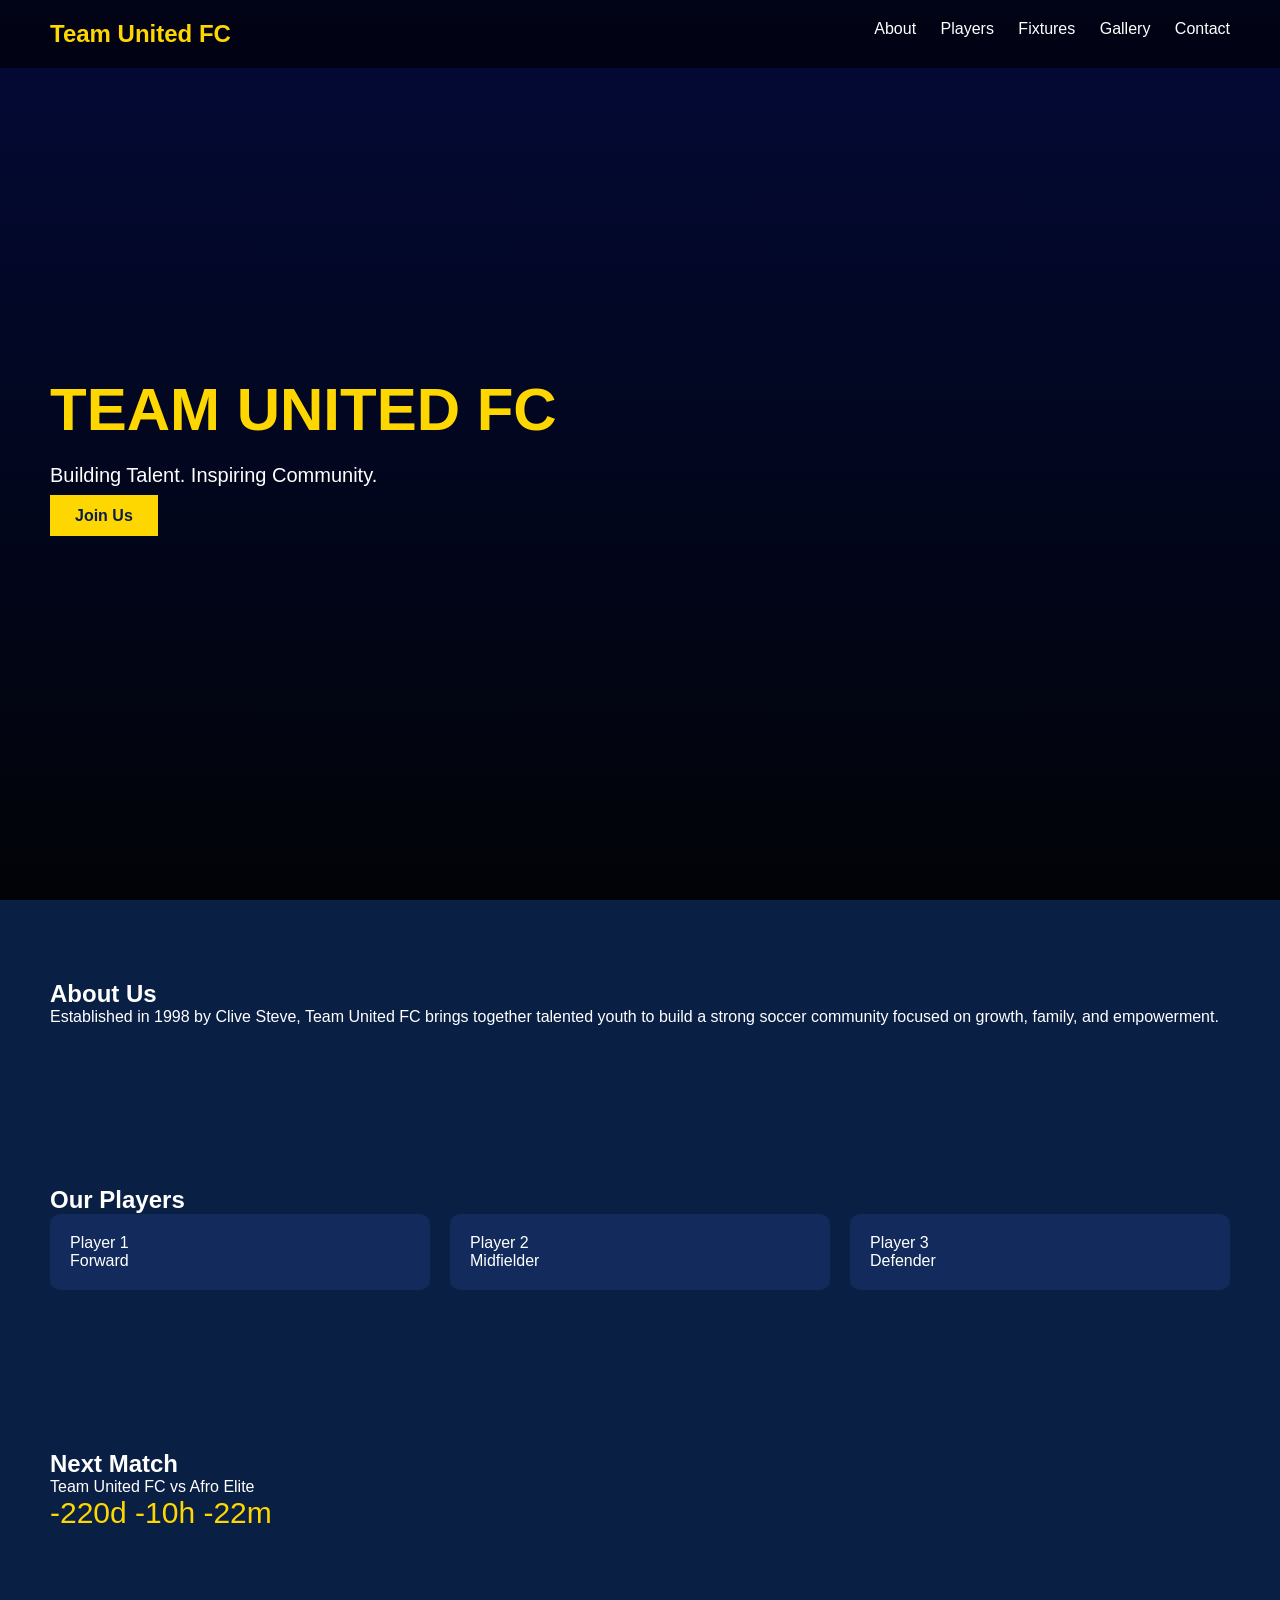
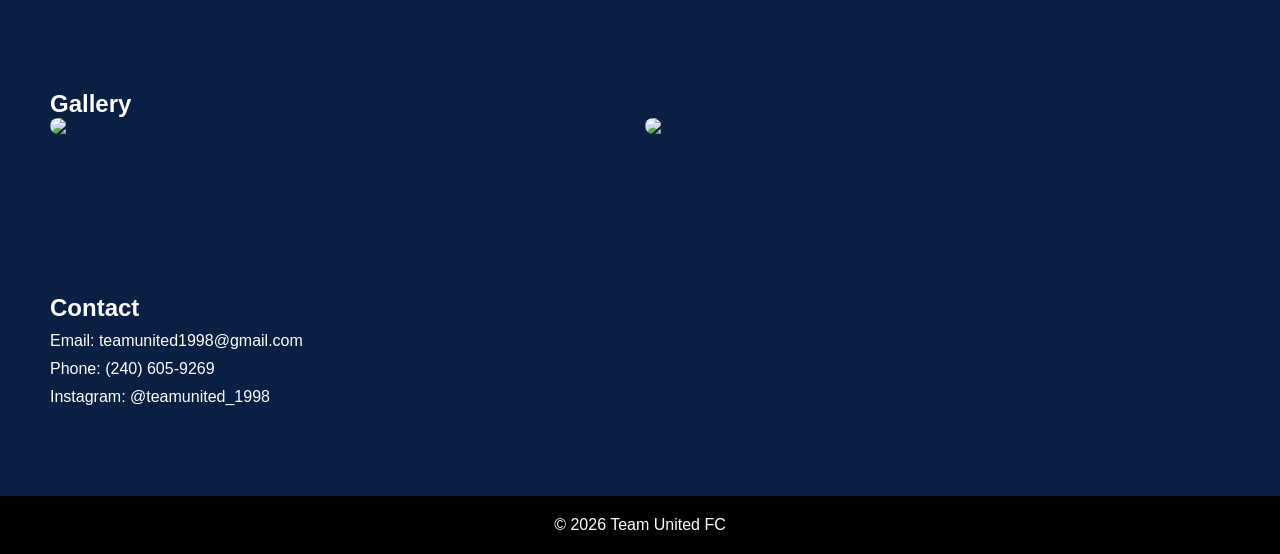
==== index.html @ fe769f56 "Update index.html" ====
<!DOCTYPE html>
<html lang="en">
<head>
<meta charset="UTF-8">
<meta name="viewport" content="width=device-width, initial-scale=1.0">
<title>Team United FC</title>

<style>
* {
    margin: 0;
    padding: 0;
    box-sizing: border-box;
    font-family: 'Segoe UI', sans-serif;
}

body {
    background: #0a1f44;
    color: white;
}

/* NAVBAR */
nav {
    display: flex;
    justify-content: space-between;
    padding: 20px 50px;
    background: rgba(0,0,0,0.6);
    position: fixed;
    width: 100%;
    z-index: 1000;
}

nav h1 {
    color: #FFD700;
}

nav a {
    color: white;
    margin-left: 20px;
    text-decoration: none;
}

/* HERO */
.hero {
    height: 100vh;
    background: linear-gradient(rgba(0,0,50,0.7), rgba(0,0,0,0.9)),
    url('https://images.unsplash.com/photo-1508098682722-e99c43a406b2');
    background-size: cover;
    background-position: center;
    display: flex;
    align-items: center;
    padding: 50px;
}

.hero h2 {
    font-size: 60px;
    color: #FFD700;
}

.hero p {
    margin: 20px 0;
    font-size: 20px;
}

.btn {
    background: #FFD700;
    color: #0a1f44;
    padding: 12px 25px;
    text-decoration: none;
    font-weight: bold;
}

/* SECTION */
section {
    padding: 80px 50px;
}

/* PLAYERS */
.players {
    display: grid;
    grid-template-columns: repeat(auto-fit, minmax(250px,1fr));
    gap: 20px;
}

.player-card {
    background: #122b5c;
    padding: 20px;
    border-radius: 10px;
    transition: 0.3s;
}

.player-card:hover {
    transform: translateY(-10px);
}

/* COUNTDOWN */
#countdown {
    font-size: 30px;
    color: #FFD700;
}

/* GALLERY */
.gallery {
    display: grid;
    grid-template-columns: repeat(auto-fit, minmax(200px,1fr));
    gap: 10px;
}

.gallery img {
    width: 100%;
    border-radius: 10px;
}

/* CONTACT */
.contact p {
    margin: 10px 0;
}

/* FOOTER */
footer {
    text-align: center;
    padding: 20px;
    background: black;
}
</style>
</head>

<body>

<nav>
    <h1>Team United FC</h1>
    <div>
        <a href="#about">About</a>
        <a href="#players">Players</a>
        <a href="#fixtures">Fixtures</a>
        <a href="#gallery">Gallery</a>
        <a href="#contact">Contact</a>
    </div>
</nav>

<div class="hero">
    <div>
        <h2>TEAM UNITED FC</h2>
        <p>Building Talent. Inspiring Community.</p>
        <a href="#contact" class="btn">Join Us</a>
    </div>
</div>

<section id="about">
    <h2>About Us</h2>
    <p>
    Established in 1998 by Clive Steve, Team United FC brings together talented youth to build a strong soccer community focused on growth, family, and empowerment.
    </p>
</section>

<section id="players">
    <h2>Our Players</h2>
    <div class="players">
        <div class="player-card">Player 1<br>Forward</div>
        <div class="player-card">Player 2<br>Midfielder</div>
        <div class="player-card">Player 3<br>Defender</div>
    </div>
</section>

<section id="fixtures">
    <h2>Next Match</h2>
    <p>Team United FC vs Afro Elite</p>
    <div id="countdown"></div>
</section>

<section id="gallery">
    <h2>Gallery</h2>
    <div class="gallery">
        <img src="https://images.unsplash.com/photo-1518091043644-c1d4457512c6">
        <img src="https://images.unsplash.com/photo-1508098682722-e99c43a406b2">
    </div>
</section>

<section id="contact" class="contact">
    <h2>Contact</h2>
    <p>Email: teamunited1998@gmail.com</p>
    <p>Phone: (240) 605-9269</p>
    <p>Instagram: @teamunited_1998</p>
</section>

<footer>
    <p>© 2026 Team United FC</p>
</footer>

<script>
// COUNTDOWN TIMER
const matchDate = new Date("April 30, 2026 21:30:00").getTime();

setInterval(() => {
    const now = new Date().getTime();
    const diff = matchDate - now;

    const days = Math.floor(diff / (1000 * 60 * 60 * 24));
    const hours = Math.floor((diff / (1000 * 60 * 60)) % 24);
    const minutes = Math.floor((diff / (1000 * 60)) % 60);

    document.getElementById("countdown").innerHTML =
        days + "d " + hours + "h " + minutes + "m";
}, 1000);
</script>

</body>
</html>
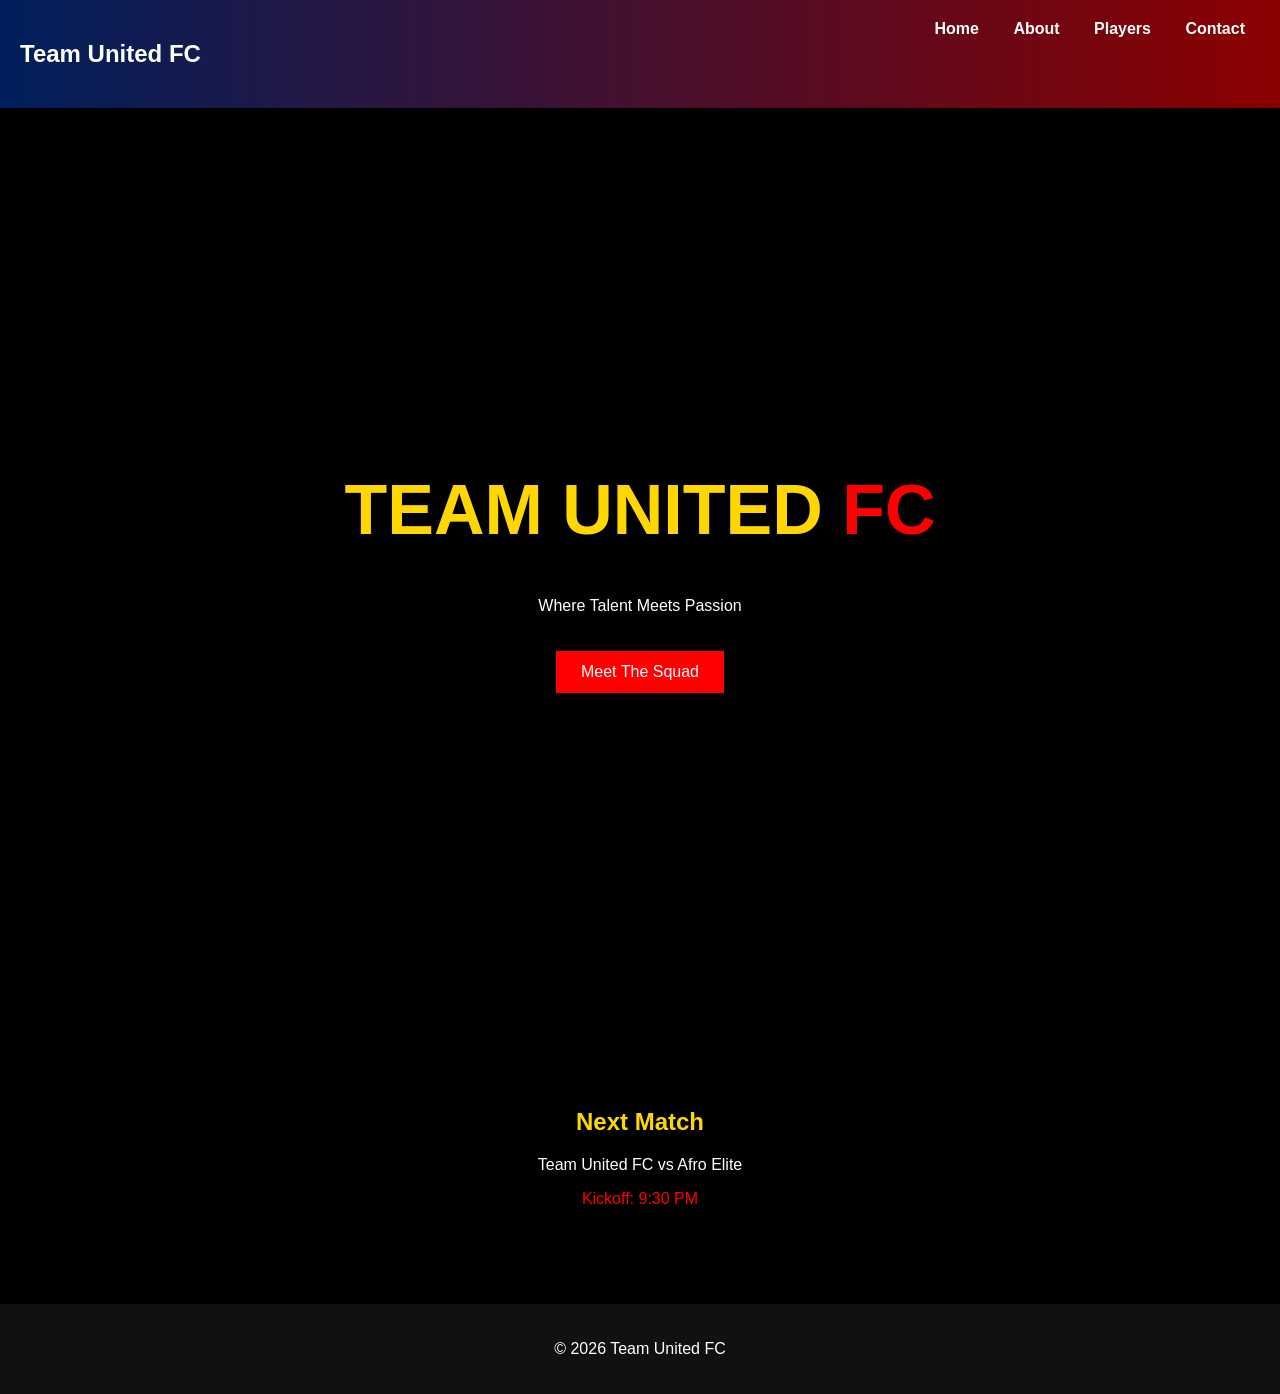
==== commit b2052d0c: "Update index.html" ====
--- a/index.html
+++ b/index.html
@@ -1,127 +1,78 @@
-
-    
-  <!DOCTYPE html>
+<!DOCTYPE html>
 <html lang="en">
 <head>
 <meta charset="UTF-8">
+<title>Team United FC</title>
 <meta name="viewport" content="width=device-width, initial-scale=1.0">
-<title>Team United FC</title>
 
 <style>
-* {
-    margin: 0;
-    padding: 0;
-    box-sizing: border-box;
-    font-family: 'Segoe UI', sans-serif;
+body {
+    margin:0;
+    font-family: Arial;
+    color:white;
+    background:black;
 }
 
-body {
-    background: #0a1f44;
-    color: white;
-}
-
-/* NAVBAR */
+/* NAV */
 nav {
-    display: flex;
-    justify-content: space-between;
-    padding: 20px 50px;
-    background: rgba(0,0,0,0.6);
-    position: fixed;
-    width: 100%;
-    z-index: 1000;
-}
-
-nav h1 {
-    color: #FFD700;
+    display:flex;
+    justify-content:space-between;
+    padding:20px;
+    background:linear-gradient(90deg,#001f5c,#8B0000);
 }
 
 nav a {
-    color: white;
-    margin-left: 20px;
-    text-decoration: none;
+    color:white;
+    margin:0 15px;
+    text-decoration:none;
+    font-weight:bold;
 }
 
 /* HERO */
 .hero {
-    height: 100vh;
-    background: linear-gradient(rgba(0,0,50,0.7), rgba(0,0,0,0.9)),
+    height:100vh;
+    background:
+    linear-gradient(rgba(0,0,0,0.7), rgba(0,0,0,0.9)),
     url('https://images.unsplash.com/photo-1508098682722-e99c43a406b2');
-    background-size: cover;
-    background-position: center;
-    display: flex;
-    align-items: center;
-    padding: 50px;
+    background-size:cover;
+    display:flex;
+    align-items:center;
+    justify-content:center;
+    text-align:center;
 }
 
-.hero h2 {
-    font-size: 60px;
-    color: #FFD700;
+.hero h1 {
+    font-size:70px;
+    color:#FFD700;
 }
 
-.hero p {
-    margin: 20px 0;
-    font-size: 20px;
+.hero span {
+    color:red;
 }
 
 .btn {
-    background: #FFD700;
-    color: #0a1f44;
-    padding: 12px 25px;
-    text-decoration: none;
-    font-weight: bold;
+    background:red;
+    padding:12px 25px;
+    text-decoration:none;
+    color:white;
+    margin-top:20px;
+    display:inline-block;
 }
 
 /* SECTION */
 section {
-    padding: 80px 50px;
+    padding:80px 40px;
+    text-align:center;
 }
 
-/* PLAYERS */
-.players {
-    display: grid;
-    grid-template-columns: repeat(auto-fit, minmax(250px,1fr));
-    gap: 20px;
+.highlight {
+    color:#FFD700;
 }
 
-.player-card {
-    background: #122b5c;
-    padding: 20px;
-    border-radius: 10px;
-    transition: 0.3s;
-}
-
-.player-card:hover {
-    transform: translateY(-10px);
-}
-
-/* COUNTDOWN */
-#countdown {
-    font-size: 30px;
-    color: #FFD700;
-}
-
-/* GALLERY */
-.gallery {
-    display: grid;
-    grid-template-columns: repeat(auto-fit, minmax(200px,1fr));
-    gap: 10px;
-}
-
-.gallery img {
-    width: 100%;
-    border-radius: 10px;
-}
-
-/* CONTACT */
-.contact p {
-    margin: 10px 0;
-}
-
-/* FOOTER */
 footer {
-    text-align: center;
-    padding: 20px;
-    background: black;
+    background:#111;
+    padding:20px;
+    text-align:center;
 }
 </style>
 </head>
@@ -129,81 +80,32 @@
 <body>
 
 <nav>
-    <h1>Team United FC</h1>
+    <h2>Team United FC</h2>
     <div>
-        <a href="#about">About</a>
-        <a href="#players">Players</a>
-        <a href="#fixtures">Fixtures</a>
-        <a href="#gallery">Gallery</a>
-        <a href="#contact">Contact</a>
+        <a href="index.html">Home</a>
+        <a href="about.html">About</a>
+        <a href="players.html">Players</a>
+        <a href="contact.html">Contact</a>
     </div>
 </nav>
 
 <div class="hero">
     <div>
-        <h2>TEAM UNITED FC</h2>
-        <p>Building Talent. Inspiring Community.</p>
-        <a href="#contact" class="btn">Join Us</a>
+        <h1>TEAM UNITED <span>FC</span></h1>
+        <p>Where Talent Meets Passion</p>
+        <a href="players.html" class="btn">Meet The Squad</a>
     </div>
 </div>
 
-<section id="about">
-    <h2>About Us</h2>
-    <p>
-    Established in 1998 by Clive Steve, Team United FC brings together talented youth to build a strong soccer community focused on growth, family, and empowerment.
-    </p>
-</section>
-
-<section id="players">
-    <h2>Our Players</h2>
-    <div class="players">
-        <div class="player-card">Player 1<br>Forward</div>
-        <div class="player-card">Player 2<br>Midfielder</div>
-        <div class="player-card">Player 3<br>Defender</div>
-    </div>
-</section>
-
-<section id="fixtures">
-    <h2>Next Match</h2>
+<section>
+    <h2 class="highlight">Next Match</h2>
     <p>Team United FC vs Afro Elite</p>
-    <div id="countdown"></div>
-</section>
-
-<section id="gallery">
-    <h2>Gallery</h2>
-    <div class="gallery">
-        <img src="https://images.unsplash.com/photo-1518091043644-c1d4457512c6">
-        <img src="https://images.unsplash.com/photo-1508098682722-e99c43a406b2">
-    </div>
-</section>
-
-<section id="contact" class="contact">
-    <h2>Contact</h2>
-    <p>Email: teamunited1998@gmail.com</p>
-    <p>Phone: (240) 605-9269</p>
-    <p>Instagram: @teamunited_1998</p>
+    <p style="color:red;">Kickoff: 9:30 PM</p>
 </section>
 
 <footer>
     <p>© 2026 Team United FC</p>
 </footer>
 
-<script>
-// COUNTDOWN TIMER
-const matchDate = new Date("April 30, 2026 21:30:00").getTime();
-
-setInterval(() => {
-    const now = new Date().getTime();
-    const diff = matchDate - now;
-
-    const days = Math.floor(diff / (1000 * 60 * 60 * 24));
-    const hours = Math.floor((diff / (1000 * 60 * 60)) % 24);
-    const minutes = Math.floor((diff / (1000 * 60)) % 60);
-
-    document.getElementById("countdown").innerHTML =
-        days + "d " + hours + "h " + minutes + "m";
-}, 1000);
-</script>
-
 </body>
 </html>
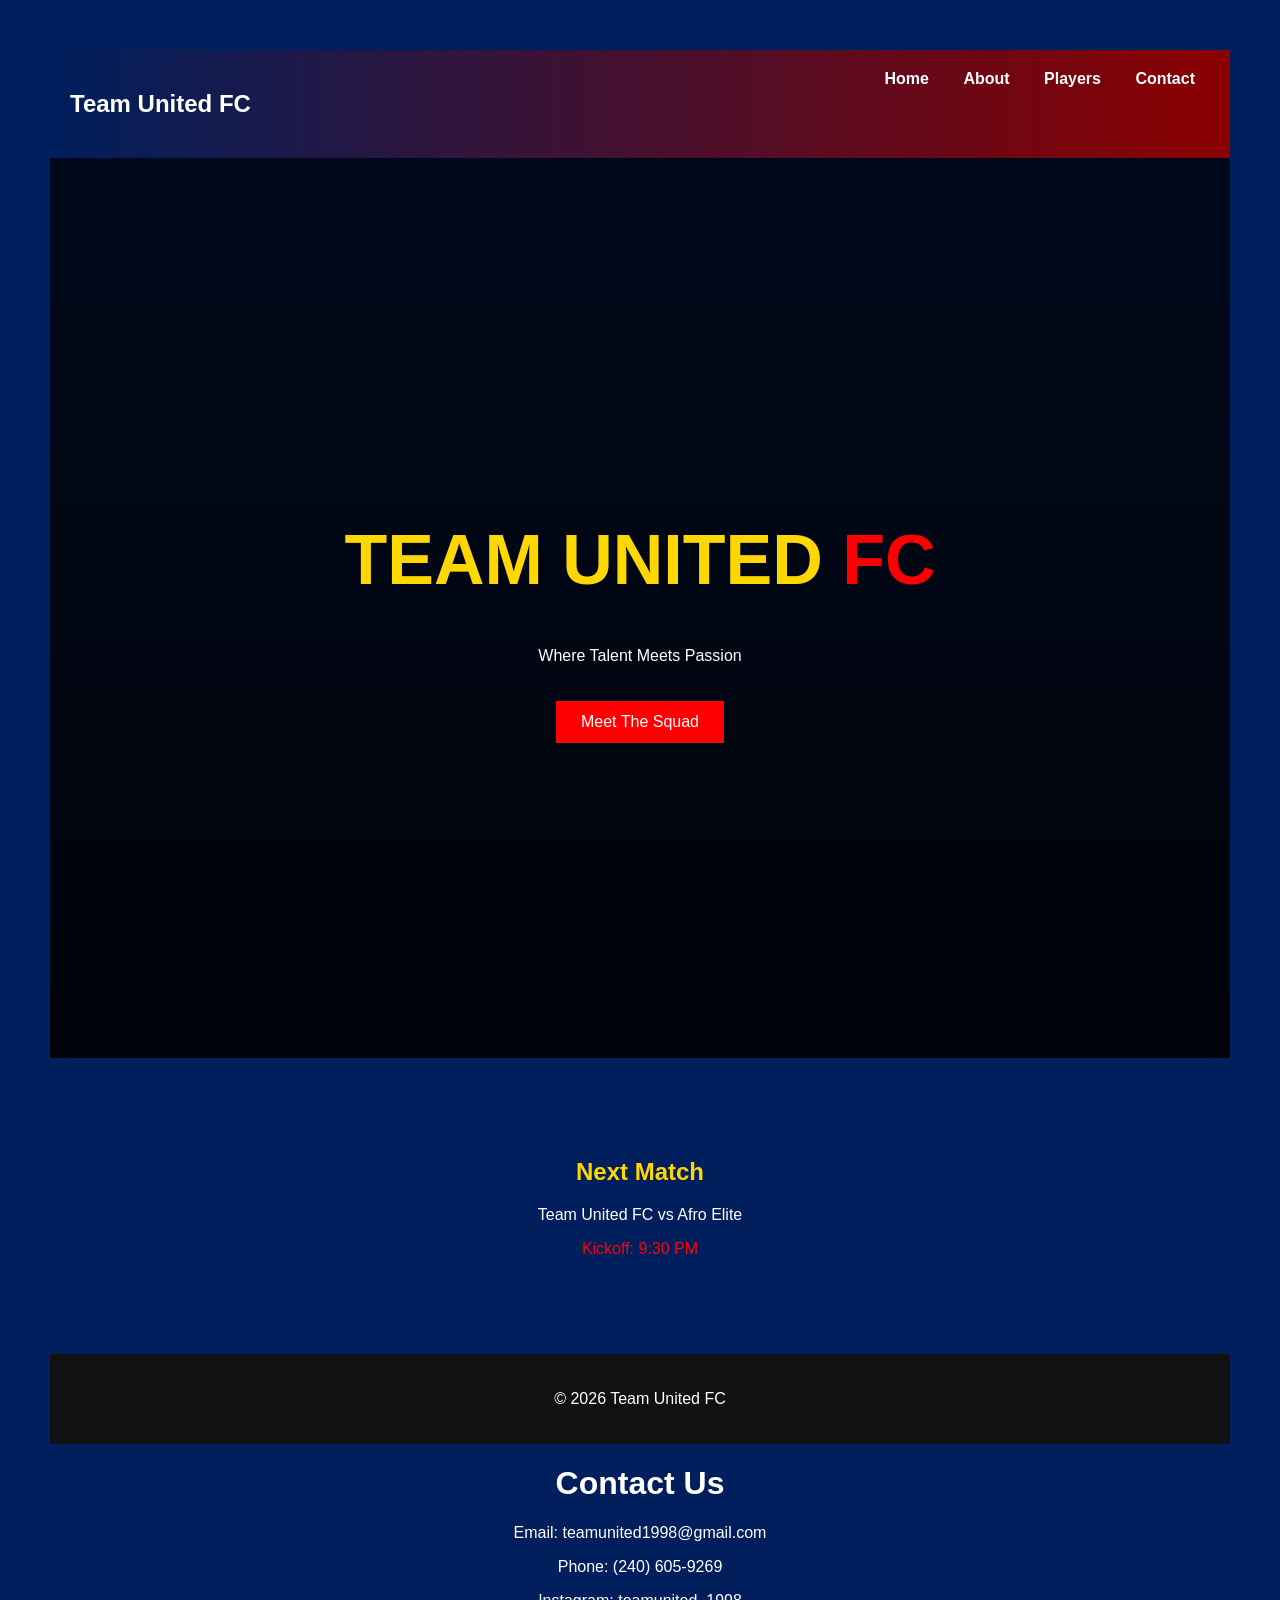
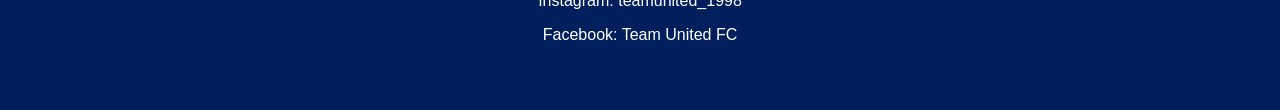
==== commit 27b8331f: "Update index.html" ====
--- a/index.html
+++ b/index.html
@@ -108,4 +108,26 @@
 </footer>
 
 </body>
+</html>
+
+<!DOCTYPE html>
+<html>
+<head>
+<title>Contact</title>
+<style>
+body {background:#001f5c;color:white;text-align:center;padding:50px;}
+a {color:#FFD700;}
+</style>
+</head>
+
+<body>
+
+<h1>Contact Us</h1>
+
+<p>Email: teamunited1998@gmail.com</p>
+<p>Phone: (240) 605-9269</p>
+<p>Instagram: teamunited_1998</p>
+<p>Facebook: Team United FC</p>
+
+</body>
 </html>
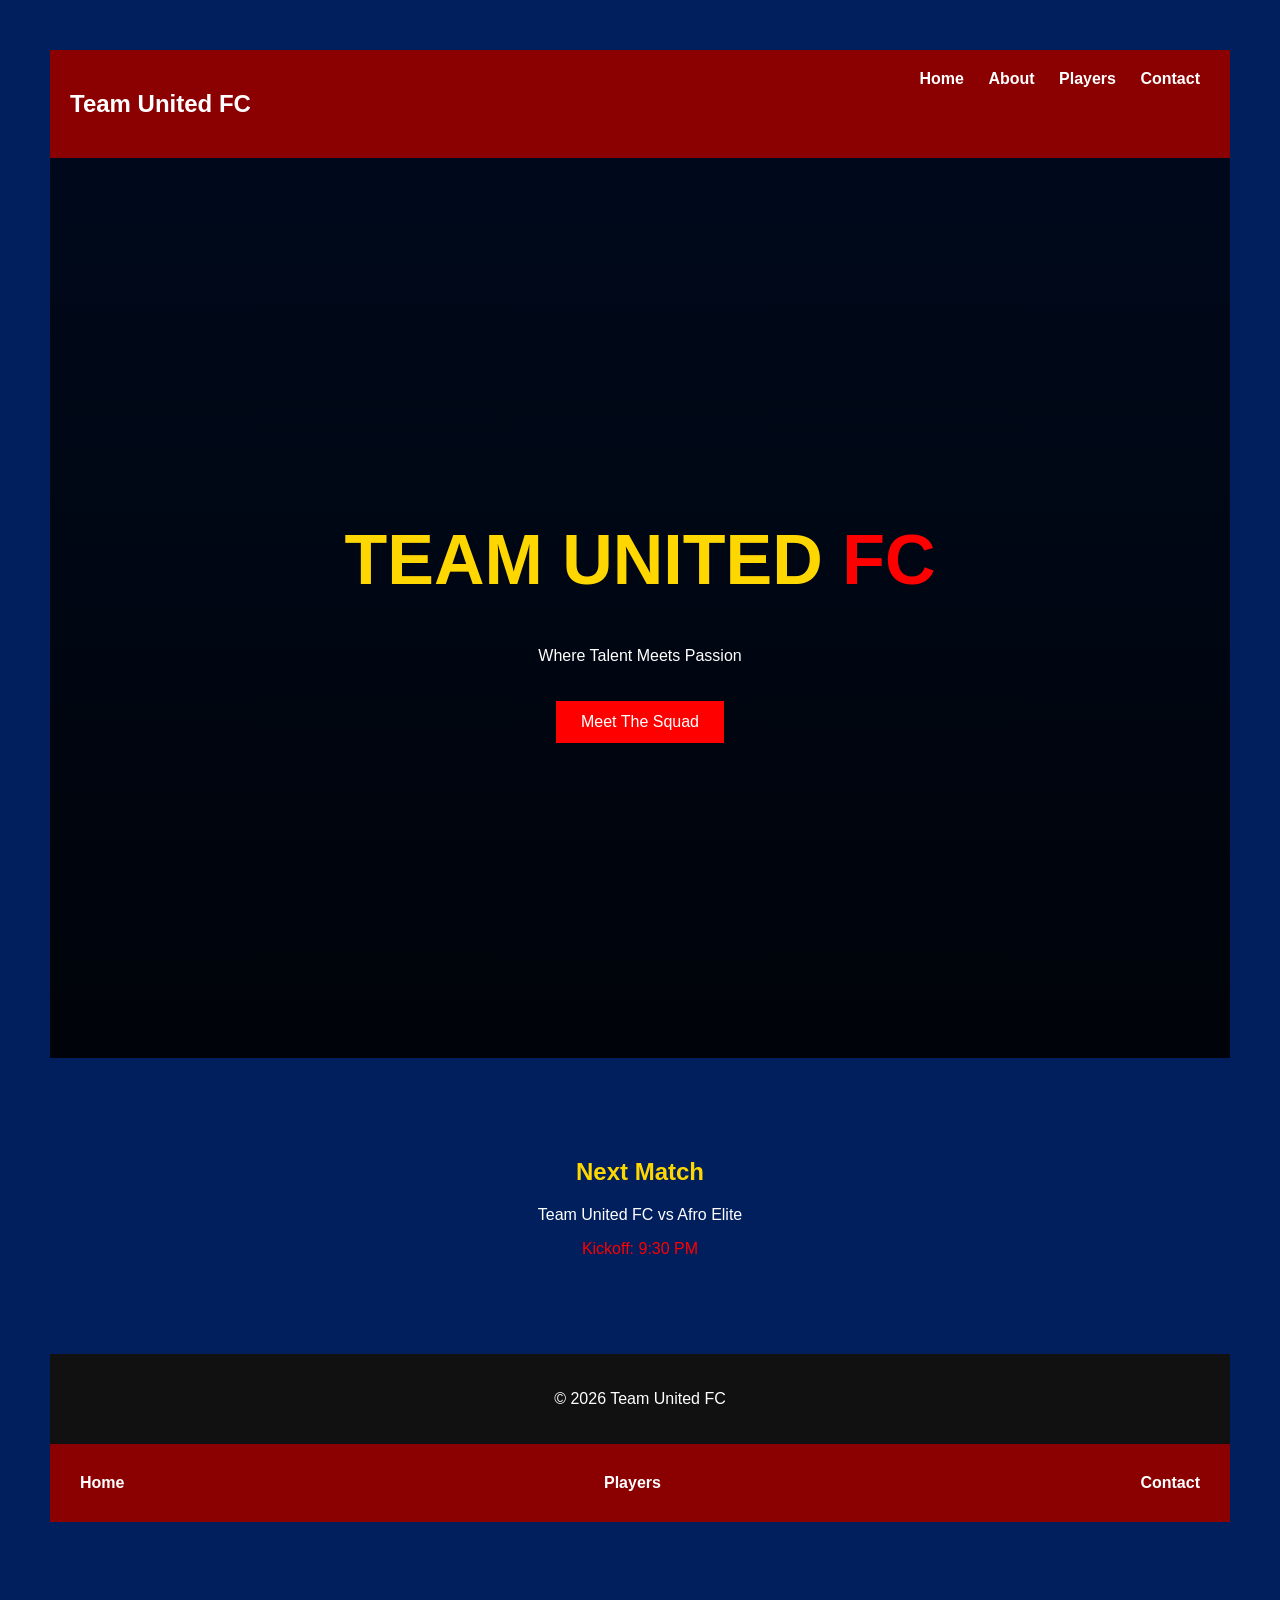
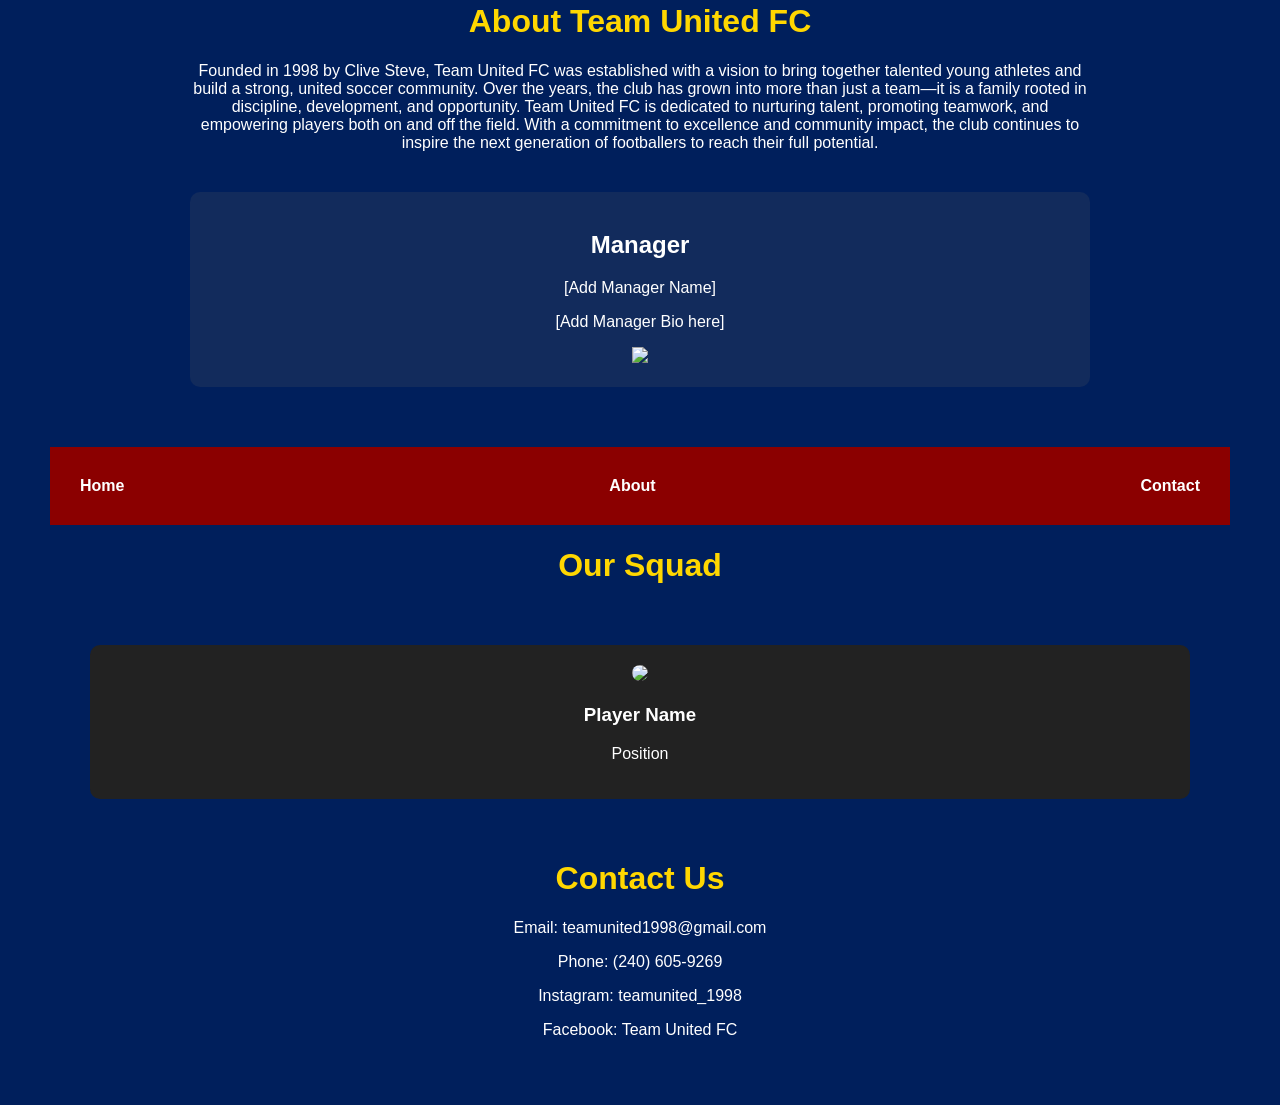
==== commit 855fa1b9: "Update index.html" ====
--- a/index.html
+++ b/index.html
@@ -1,3 +1,5 @@
+
+
 <!DOCTYPE html>
 <html lang="en">
 <head>
@@ -113,6 +115,108 @@
 <!DOCTYPE html>
 <html>
 <head>
+<title>About - Team United FC</title>
+<style>
+body {background:#0a1f44;color:white;font-family:Arial;margin:0;}
+nav {padding:20px;background:#001f5c;}
+nav a {color:white;margin:10px;text-decoration:none;}
+
+.container {padding:60px;max-width:900px;margin:auto;}
+
+h1 {color:#FFD700;}
+.manager {
+    margin-top:40px;
+    background:#122b5c;
+    padding:20px;
+    border-radius:10px;
+}
+</style>
+</head>
+
+<body>
+
+<nav>
+<a href="index.html">Home</a>
+<a href="players.html">Players</a>
+<a href="contact.html">Contact</a>
+</nav>
+
+<div class="container">
+<h1>About Team United FC</h1>
+
+<p>
+Founded in 1998 by Clive Steve, Team United FC was established with a vision to bring together talented young athletes and build a strong, united soccer community. Over the years, the club has grown into more than just a team—it is a family rooted in discipline, development, and opportunity. Team United FC is dedicated to nurturing talent, promoting teamwork, and empowering players both on and off the field. With a commitment to excellence and community impact, the club continues to inspire the next generation of footballers to reach their full potential.
+</p>
+
+<div class="manager">
+<h2>Manager</h2>
+<p>[Add Manager Name]</p>
+<p>[Add Manager Bio here]</p>
+<img src="manager.jpg" width="200">
+</div>
+
+</div>
+
+</body>
+</html>
+
+<!DOCTYPE html>
+<html>
+<head>
+<title>Players</title>
+<style>
+body {background:#111;color:white;font-family:Arial;margin:0;}
+nav {padding:20px;background:#8B0000;}
+nav a {color:white;margin:10px;text-decoration:none;}
+
+.grid {
+display:grid;
+grid-template-columns:repeat(auto-fit,minmax(200px,1fr));
+gap:20px;
+padding:40px;
+}
+
+.card {
+background:#222;
+padding:20px;
+text-align:center;
+border-radius:10px;
+}
+
+.card img {
+width:100%;
+border-radius:10px;
+}
+</style>
+</head>
+
+<body>
+
+<nav>
+<a href="index.html">Home</a>
+<a href="about.html">About</a>
+<a href="contact.html">Contact</a>
+</nav>
+
+<h1 style="text-align:center;color:#FFD700;">Our Squad</h1>
+
+<div class="grid">
+
+<!-- DUPLICATE THIS BLOCK FOR ALL 30 PLAYERS -->
+<div class="card">
+<img src="player1.jpg">
+<h3>Player Name</h3>
+<p>Position</p>
+</div>
+
+</div>
+
+</body>
+</html>
+
+<!DOCTYPE html>
+<html>
+<head>
 <title>Contact</title>
 <style>
 body {background:#001f5c;color:white;text-align:center;padding:50px;}
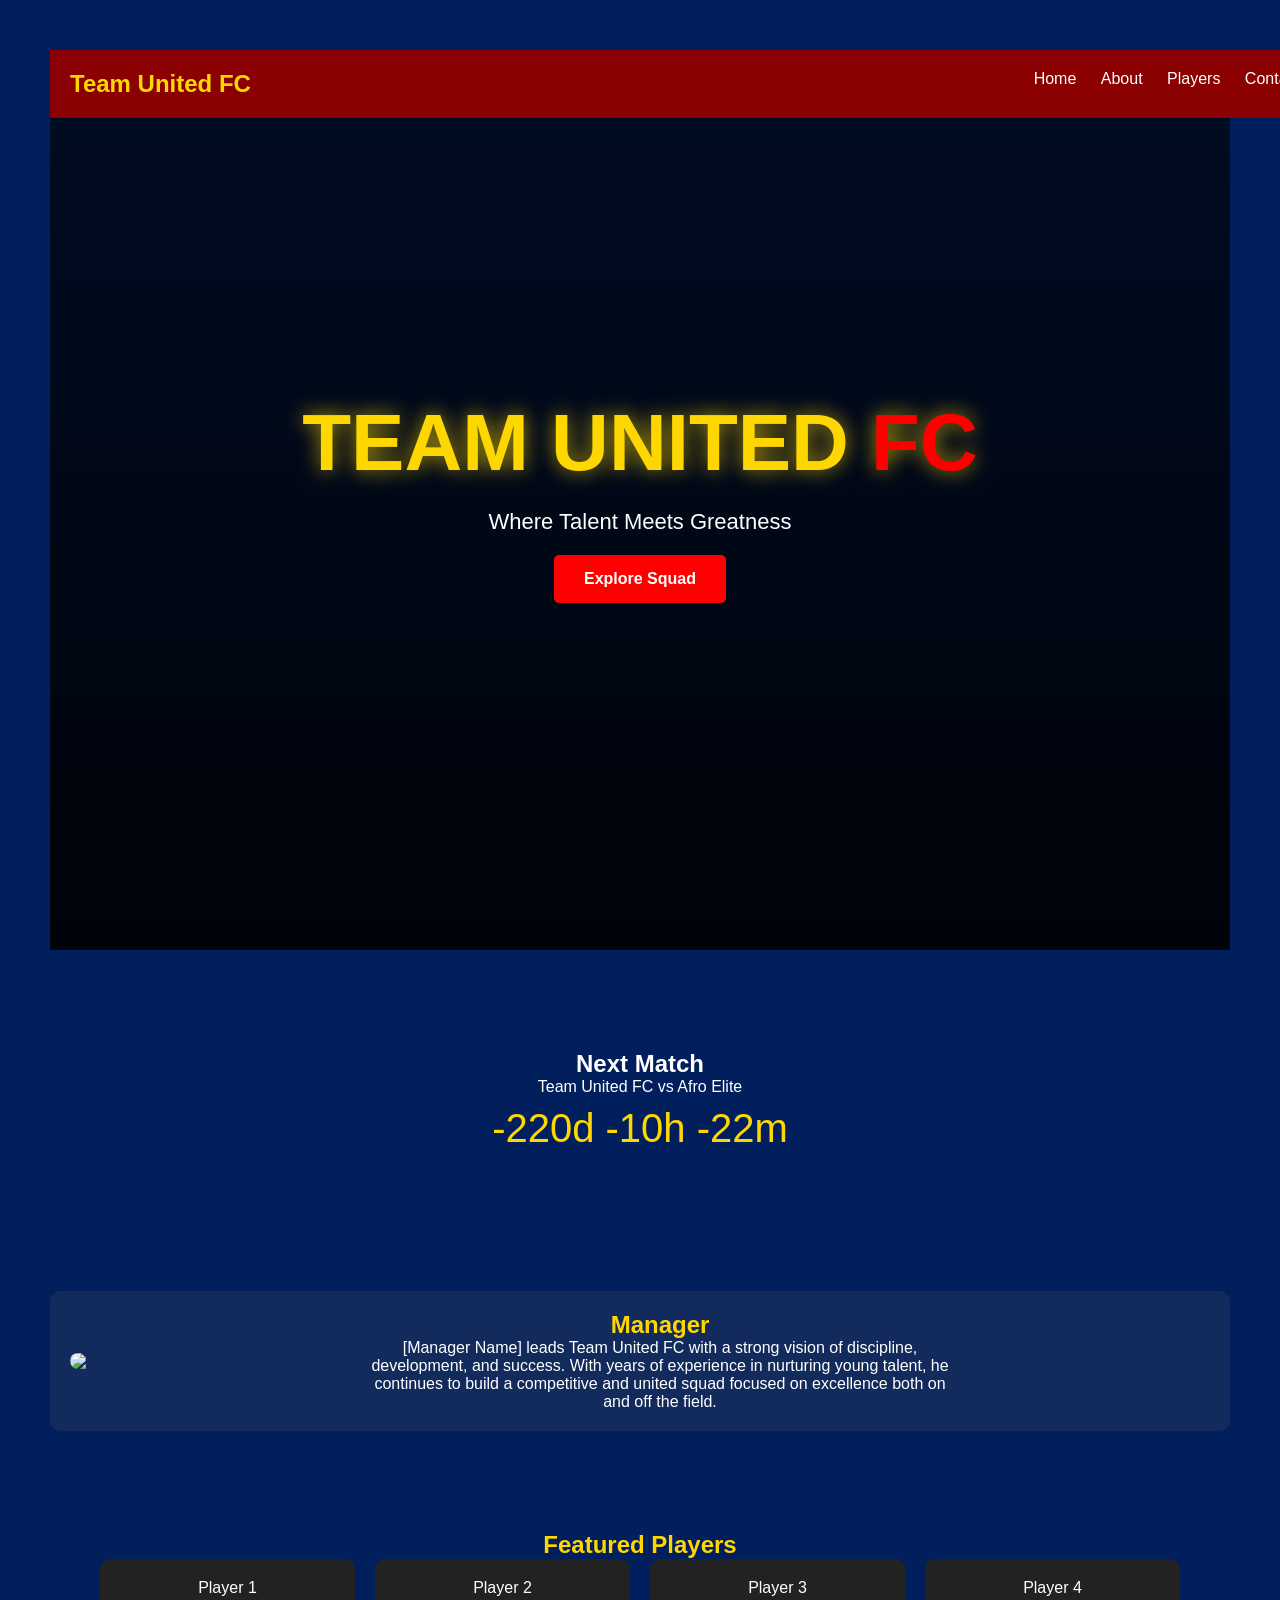
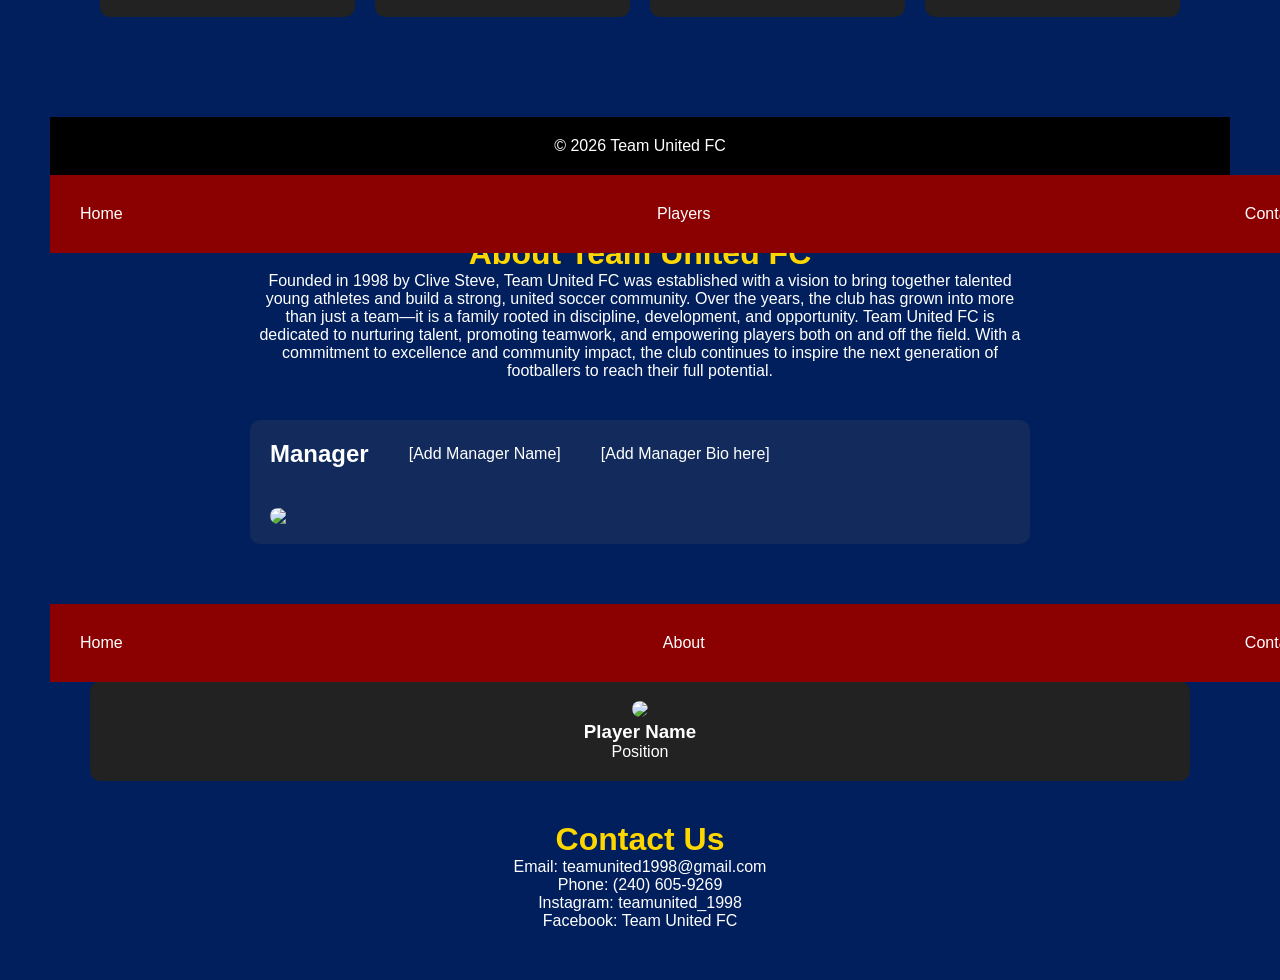
==== commit cd62db42: "Update index.html" ====
--- a/index.html
+++ b/index.html
@@ -1,80 +1,158 @@
-
-
 <!DOCTYPE html>
 <html lang="en">
 <head>
 <meta charset="UTF-8">
+<meta name="viewport" content="width=device-width, initial-scale=1.0">
 <title>Team United FC</title>
-<meta name="viewport" content="width=device-width, initial-scale=1.0">
 
 <style>
+* {
+margin:0;
+padding:0;
+box-sizing:border-box;
+font-family: 'Segoe UI', sans-serif;
+}
+
 body {
-    margin:0;
-    font-family: Arial;
-    color:white;
-    background:black;
-}
-
-/* NAV */
+background:#0a1f44;
+color:white;
+scroll-behavior:smooth;
+}
+
+/* NAVBAR */
 nav {
-    display:flex;
-    justify-content:space-between;
-    padding:20px;
-    background:linear-gradient(90deg,#001f5c,#8B0000);
+position:fixed;
+width:100%;
+display:flex;
+justify-content:space-between;
+padding:20px 40px;
+background:rgba(0,0,0,0.7);
+backdrop-filter:blur(10px);
+z-index:1000;
+}
+
+nav h2 {
+color:#FFD700;
 }
 
 nav a {
-    color:white;
-    margin:0 15px;
-    text-decoration:none;
-    font-weight:bold;
+color:white;
+margin-left:20px;
+text-decoration:none;
+transition:0.3s;
+}
+
+nav a:hover {
+color:red;
 }
 
 /* HERO */
 .hero {
-    height:100vh;
-    background:
-    linear-gradient(rgba(0,0,0,0.7), rgba(0,0,0,0.9)),
-    url('https://images.unsplash.com/photo-1508098682722-e99c43a406b2');
-    background-size:cover;
-    display:flex;
-    align-items:center;
-    justify-content:center;
-    text-align:center;
+height:100vh;
+background:
+linear-gradient(rgba(0,0,0,0.6), rgba(0,0,0,0.9)),
+url('https://images.unsplash.com/photo-1508098682722-e99c43a406b2');
+background-size:cover;
+background-position:center;
+display:flex;
+align-items:center;
+justify-content:center;
+text-align:center;
 }
 
 .hero h1 {
-    font-size:70px;
-    color:#FFD700;
+font-size:80px;
+color:#FFD700;
+text-shadow:0 0 20px rgba(255,215,0,0.7);
 }
 
 .hero span {
-    color:red;
+color:red;
+}
+
+.hero p {
+margin-top:20px;
+font-size:22px;
 }
 
 .btn {
-    background:red;
-    padding:12px 25px;
-    text-decoration:none;
-    color:white;
-    margin-top:20px;
-    display:inline-block;
+background:red;
+padding:15px 30px;
+margin-top:20px;
+display:inline-block;
+text-decoration:none;
+color:white;
+font-weight:bold;
+border-radius:5px;
 }
 
 /* SECTION */
 section {
-    padding:80px 40px;
-    text-align:center;
-}
-
-.highlight {
-    color:#FFD700;
-}
-
+padding:100px 50px;
+opacity:0;
+transform:translateY(40px);
+transition:1s;
+}
+
+section.show {
+opacity:1;
+transform:translateY(0);
+}
+
+/* MATCH */
+.match {
+text-align:center;
+}
+
+#countdown {
+font-size:40px;
+color:#FFD700;
+margin-top:10px;
+}
+
+/* MANAGER */
+.manager {
+display:flex;
+gap:40px;
+align-items:center;
+flex-wrap:wrap;
+}
+
+.manager img {
+width:250px;
+border-radius:10px;
+}
+
+.manager-text {
+max-width:600px;
+}
+
+/* PLAYERS */
+.players {
+display:grid;
+grid-template-columns:repeat(auto-fit,minmax(200px,1fr));
+gap:20px;
+}
+
+.card {
+background:#122b5c;
+padding:20px;
+border-radius:10px;
+text-align:center;
+transition:0.3s;
+cursor:pointer;
+}
+
+.card:hover {
+transform:scale(1.05);
+background:#1c3f8a;
+}
+
+/* FOOTER */
 footer {
-    background:#111;
-    padding:20px;
-    text-align:center;
+text-align:center;
+padding:20px;
+background:black;
 }
 </style>
 </head>
@@ -82,35 +160,83 @@
 <body>
 
 <nav>
-    <h2>Team United FC</h2>
-    <div>
-        <a href="index.html">Home</a>
-        <a href="about.html">About</a>
-        <a href="players.html">Players</a>
-        <a href="contact.html">Contact</a>
-    </div>
+<h2>Team United FC</h2>
+<div>
+<a href="index.html">Home</a>
+<a href="about.html">About</a>
+<a href="players.html">Players</a>
+<a href="contact.html">Contact</a>
+</div>
 </nav>
 
 <div class="hero">
-    <div>
-        <h1>TEAM UNITED <span>FC</span></h1>
-        <p>Where Talent Meets Passion</p>
-        <a href="players.html" class="btn">Meet The Squad</a>
-    </div>
-</div>
+<div>
+<h1>TEAM UNITED <span>FC</span></h1>
+<p>Where Talent Meets Greatness</p>
+<a href="players.html" class="btn">Explore Squad</a>
+</div>
+</div>
+
+<section class="match">
+<h2>Next Match</h2>
+<p>Team United FC vs Afro Elite</p>
+<div id="countdown"></div>
+</section>
+
+<section class="manager">
+<img src="manager.jpg">
+<div class="manager-text">
+<h2 style="color:#FFD700;">Manager</h2>
+<p>
+[Manager Name] leads Team United FC with a strong vision of discipline, development, and success. With years of experience in nurturing young talent, he continues to build a competitive and united squad focused on excellence both on and off the field.
+</p>
+</div>
+</section>
 
 <section>
-    <h2 class="highlight">Next Match</h2>
-    <p>Team United FC vs Afro Elite</p>
-    <p style="color:red;">Kickoff: 9:30 PM</p>
+<h2 style="text-align:center;color:#FFD700;">Featured Players</h2>
+<div class="players">
+<div class="card">Player 1</div>
+<div class="card">Player 2</div>
+<div class="card">Player 3</div>
+<div class="card">Player 4</div>
+</div>
 </section>
 
 <footer>
-    <p>© 2026 Team United FC</p>
+<p>© 2026 Team United FC</p>
 </footer>
+
+<script>
+// SCROLL ANIMATION
+const sections = document.querySelectorAll("section");
+window.addEventListener("scroll", () => {
+sections.forEach(sec => {
+const top = window.scrollY;
+if(top > sec.offsetTop - 400){
+sec.classList.add("show");
+}
+});
+});
+
+// COUNTDOWN
+const matchDate = new Date("April 30, 2026 21:30:00").getTime();
+setInterval(() => {
+const now = new Date().getTime();
+const diff = matchDate - now;
+
+const d = Math.floor(diff/(1000*60*60*24));
+const h = Math.floor((diff/(1000*60*60))%24);
+const m = Math.floor((diff/(1000*60))%60);
+
+document.getElementById("countdown").innerHTML =
+d+"d "+h+"h "+m+"m";
+},1000);
+</script>
 
 </body>
 </html>
+
 
 <!DOCTYPE html>
 <html>
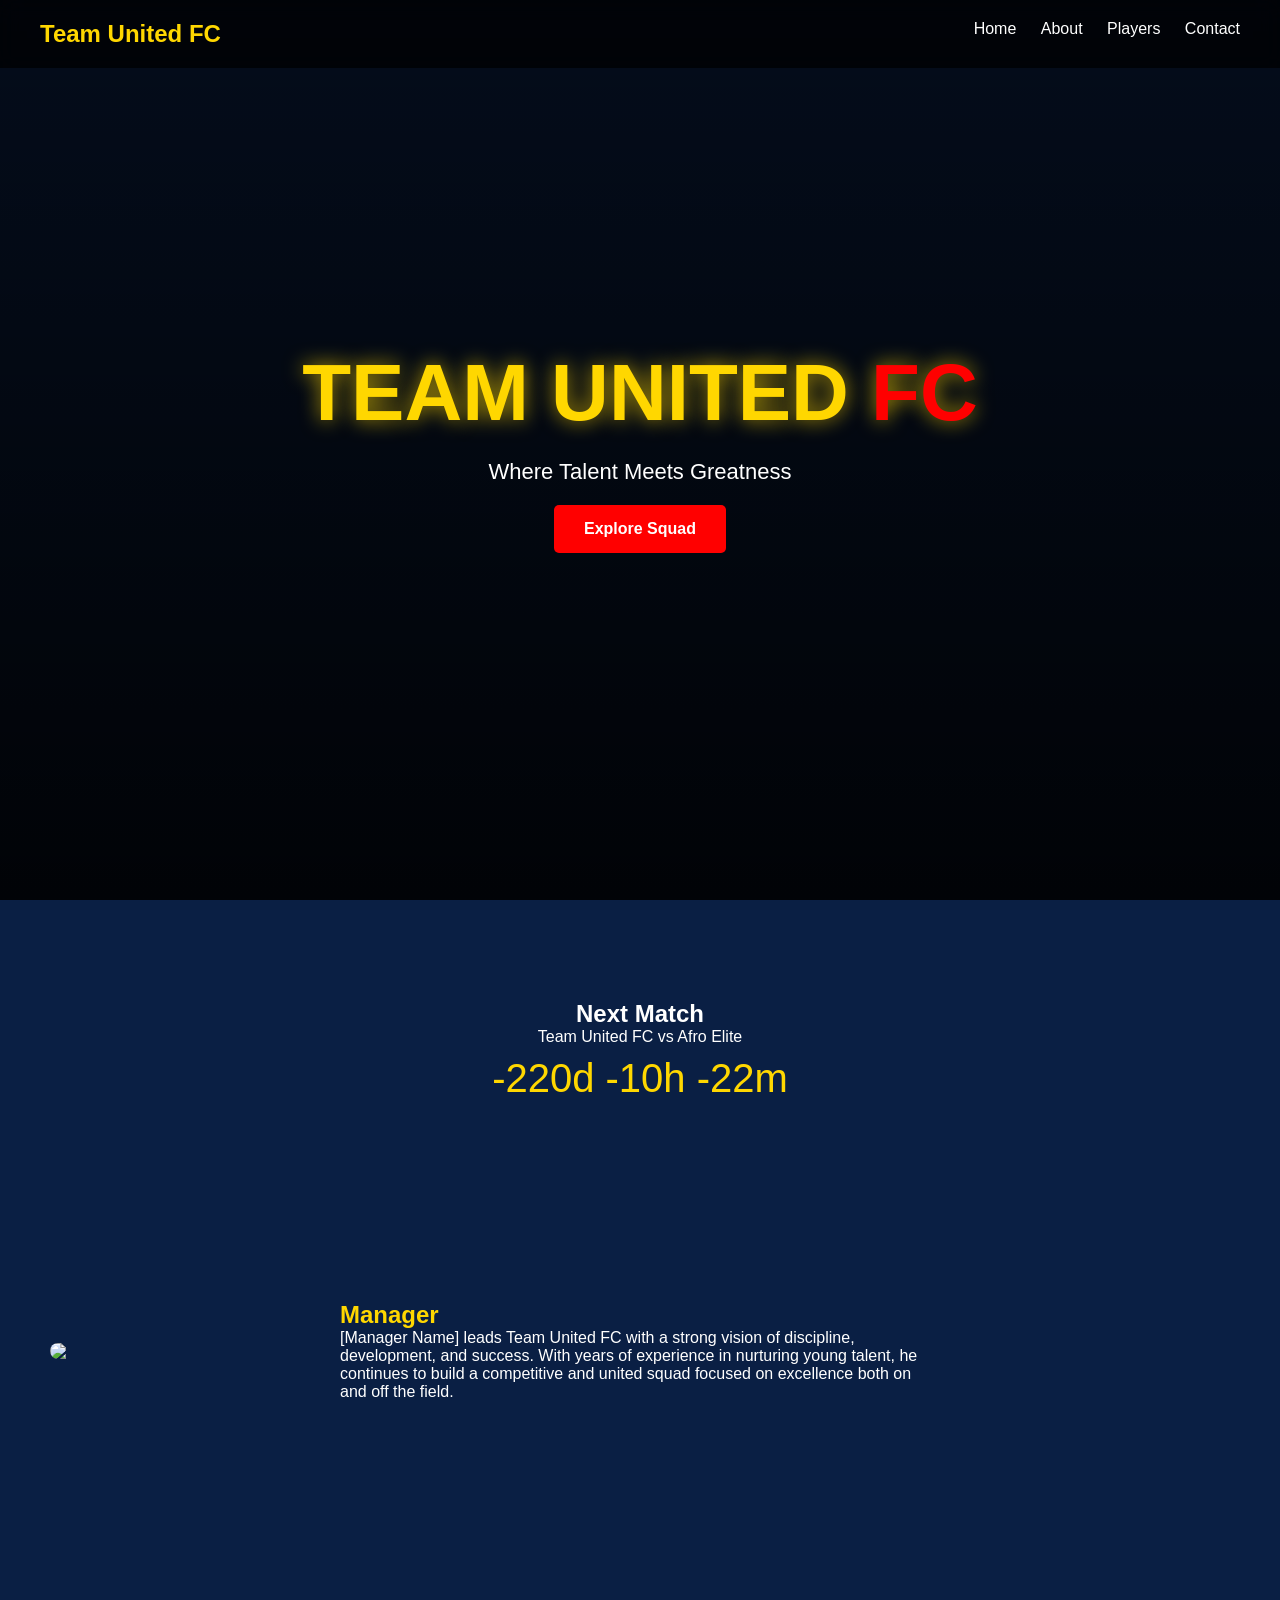
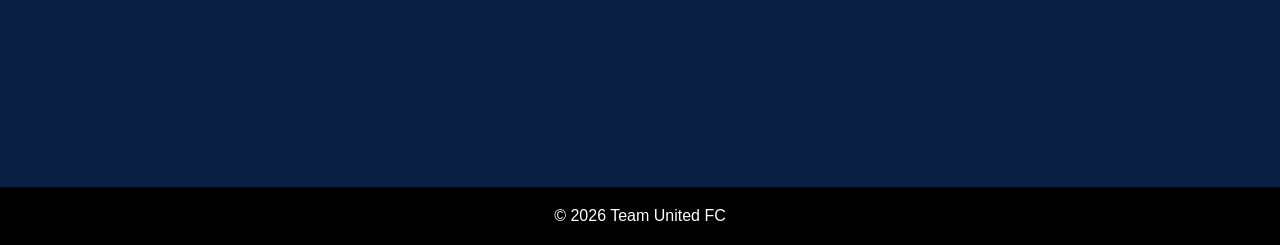
==== commit 189d2d38: "Update index.html" ====
--- a/index.html
+++ b/index.html
@@ -235,129 +235,4 @@
 </script>
 
 </body>
-</html>
-
-
-<!DOCTYPE html>
-<html>
-<head>
-<title>About - Team United FC</title>
-<style>
-body {background:#0a1f44;color:white;font-family:Arial;margin:0;}
-nav {padding:20px;background:#001f5c;}
-nav a {color:white;margin:10px;text-decoration:none;}
-
-.container {padding:60px;max-width:900px;margin:auto;}
-
-h1 {color:#FFD700;}
-.manager {
-    margin-top:40px;
-    background:#122b5c;
-    padding:20px;
-    border-radius:10px;
-}
-</style>
-</head>
-
-<body>
-
-<nav>
-<a href="index.html">Home</a>
-<a href="players.html">Players</a>
-<a href="contact.html">Contact</a>
-</nav>
-
-<div class="container">
-<h1>About Team United FC</h1>
-
-<p>
-Founded in 1998 by Clive Steve, Team United FC was established with a vision to bring together talented young athletes and build a strong, united soccer community. Over the years, the club has grown into more than just a team—it is a family rooted in discipline, development, and opportunity. Team United FC is dedicated to nurturing talent, promoting teamwork, and empowering players both on and off the field. With a commitment to excellence and community impact, the club continues to inspire the next generation of footballers to reach their full potential.
-</p>
-
-<div class="manager">
-<h2>Manager</h2>
-<p>[Add Manager Name]</p>
-<p>[Add Manager Bio here]</p>
-<img src="manager.jpg" width="200">
-</div>
-
-</div>
-
-</body>
-</html>
-
-<!DOCTYPE html>
-<html>
-<head>
-<title>Players</title>
-<style>
-body {background:#111;color:white;font-family:Arial;margin:0;}
-nav {padding:20px;background:#8B0000;}
-nav a {color:white;margin:10px;text-decoration:none;}
-
-.grid {
-display:grid;
-grid-template-columns:repeat(auto-fit,minmax(200px,1fr));
-gap:20px;
-padding:40px;
-}
-
-.card {
-background:#222;
-padding:20px;
-text-align:center;
-border-radius:10px;
-}
-
-.card img {
-width:100%;
-border-radius:10px;
-}
-</style>
-</head>
-
-<body>
-
-<nav>
-<a href="index.html">Home</a>
-<a href="about.html">About</a>
-<a href="contact.html">Contact</a>
-</nav>
-
-<h1 style="text-align:center;color:#FFD700;">Our Squad</h1>
-
-<div class="grid">
-
-<!-- DUPLICATE THIS BLOCK FOR ALL 30 PLAYERS -->
-<div class="card">
-<img src="player1.jpg">
-<h3>Player Name</h3>
-<p>Position</p>
-</div>
-
-</div>
-
-</body>
-</html>
-
-<!DOCTYPE html>
-<html>
-<head>
-<title>Contact</title>
-<style>
-body {background:#001f5c;color:white;text-align:center;padding:50px;}
-a {color:#FFD700;}
-</style>
-</head>
-
-<body>
-
-<h1>Contact Us</h1>
-
-<p>Email: teamunited1998@gmail.com</p>
-<p>Phone: (240) 605-9269</p>
-<p>Instagram: teamunited_1998</p>
-<p>Facebook: Team United FC</p>
-
-</body>
 </html>
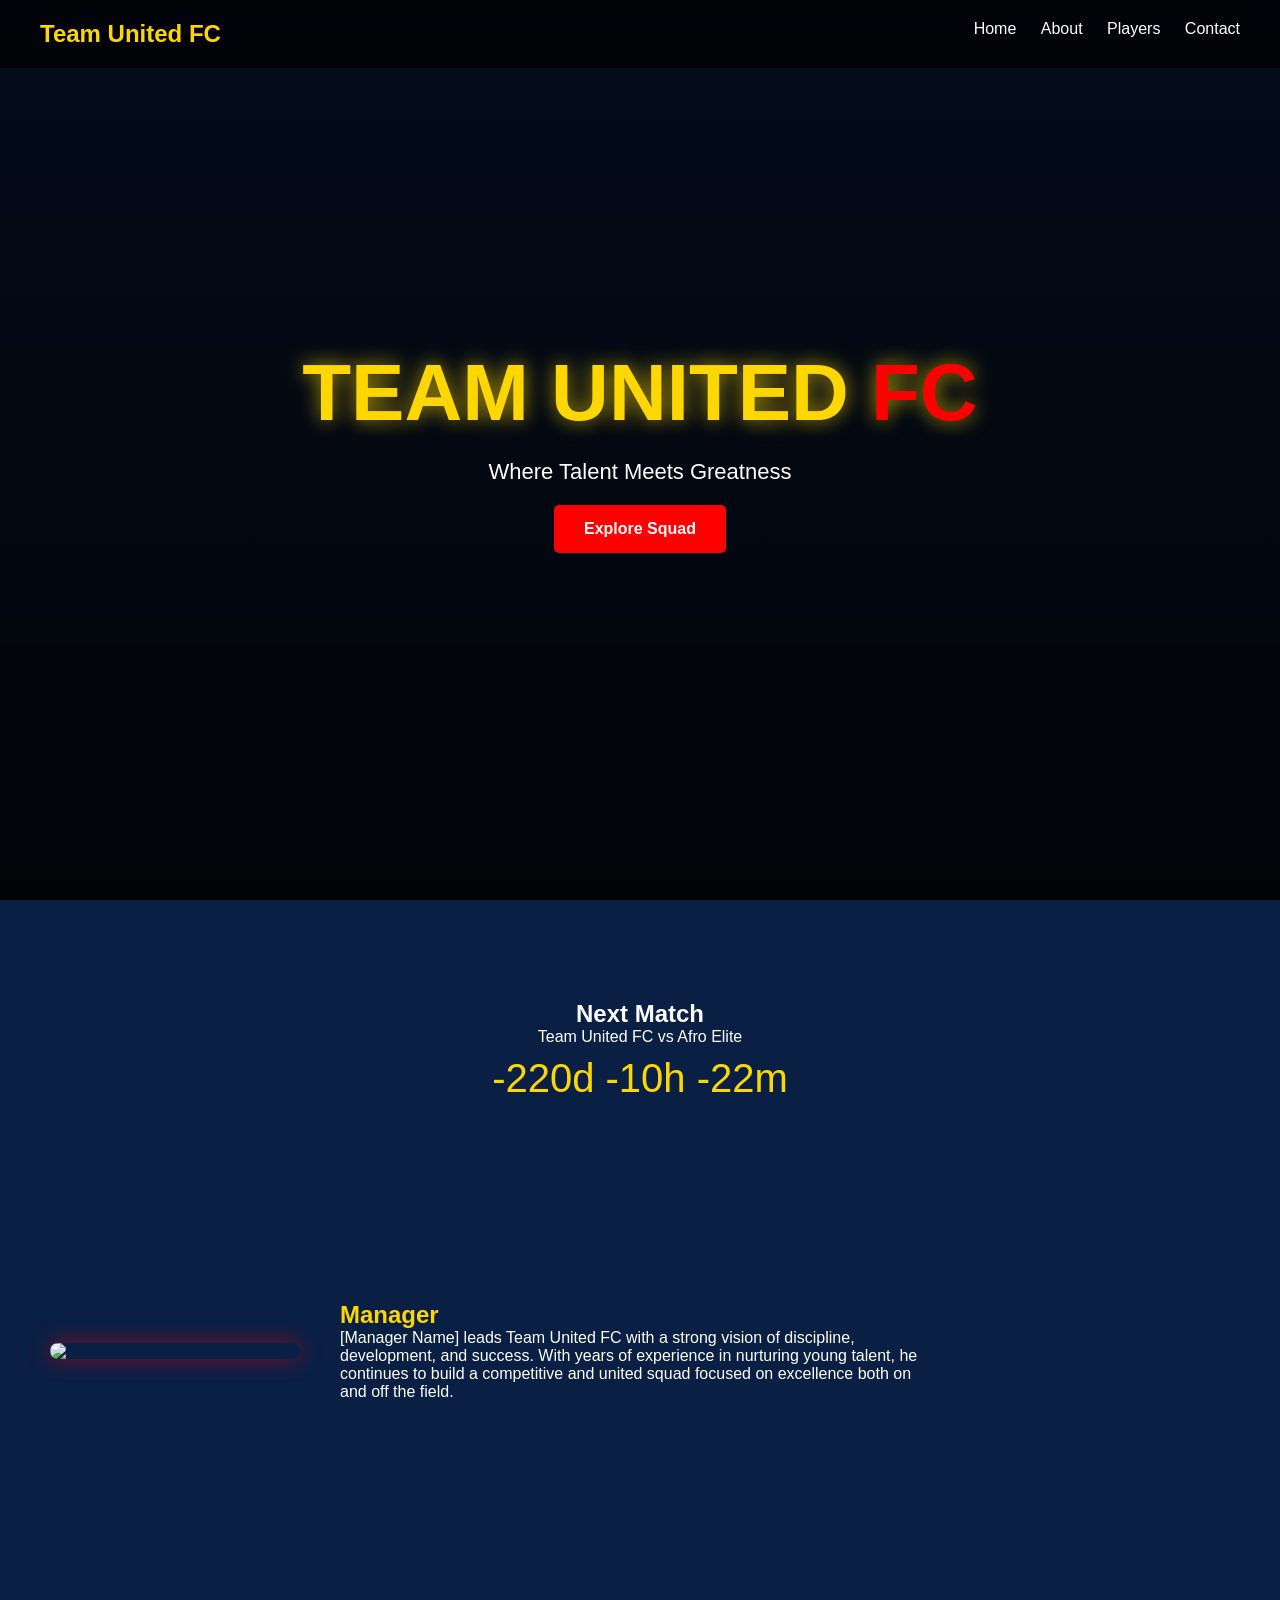
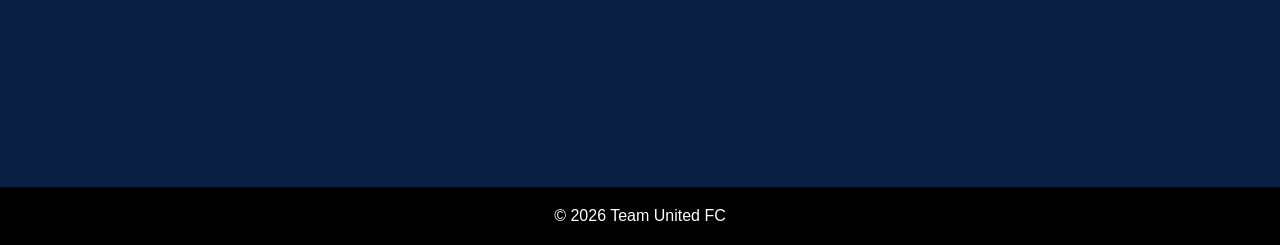
==== commit bece25c9: "Update index.html" ====
--- a/index.html
+++ b/index.html
@@ -1,6 +1,7 @@
 <!DOCTYPE html>
 <html lang="en">
 <head>
+<link rel="stylesheet" href="style.css">
 <meta charset="UTF-8">
 <meta name="viewport" content="width=device-width, initial-scale=1.0">
 <title>Team United FC</title>
@@ -234,5 +235,7 @@
 },1000);
 </script>
 
+<script src="script.js"></script>
+
 </body>
 </html>
--- a/style.css
+++ b/style.css
@@ -0,0 +1,204 @@
+*{
+margin:0;
+padding:0;
+box-sizing:border-box;
+font-family:'Segoe UI',sans-serif;
+}
+
+body{
+background:#0a1f44;
+color:white;
+scroll-behavior:smooth;
+}
+
+/* NAVBAR */
+nav{
+position:fixed;
+width:100%;
+display:flex;
+justify-content:space-between;
+padding:20px 40px;
+background:rgba(0,0,0,0.6);
+backdrop-filter:blur(12px);
+z-index:1000;
+transition:0.3s;
+}
+
+nav h2{color:#FFD700;}
+
+nav a{
+color:white;
+margin-left:20px;
+text-decoration:none;
+transition:0.3s;
+}
+
+nav a:hover{
+color:red;
+}
+
+/* HERO PARALLAX */
+.hero{
+height:100vh;
+background:
+linear-gradient(rgba(0,0,0,0.6),rgba(0,0,0,0.9)),
+url('https://images.unsplash.com/photo-1508098682722-e99c43a406b2');
+background-size:cover;
+background-position:center;
+background-attachment:fixed;
+display:flex;
+align-items:center;
+justify-content:center;
+text-align:center;
+}
+
+.hero h1{
+font-size:90px;
+color:#FFD700;
+text-shadow:0 0 30px rgba(255,215,0,0.8);
+animation:fadeUp 1.5s ease;
+}
+
+.hero span{color:red;}
+
+.hero p{
+margin-top:20px;
+font-size:22px;
+animation:fadeUp 2s ease;
+}
+
+.btn{
+background:red;
+padding:15px 30px;
+color:white;
+text-decoration:none;
+border-radius:5px;
+margin-top:20px;
+display:inline-block;
+transition:0.3s;
+}
+
+.btn:hover{
+background:#FFD700;
+color:black;
+}
+
+/* SECTIONS */
+section{
+padding:100px 50px;
+opacity:0;
+transform:translateY(50px);
+transition:1s;
+}
+
+section.show{
+opacity:1;
+transform:translateY(0);
+}
+
+/* MATCH */
+#countdown{
+font-size:40px;
+color:#FFD700;
+margin-top:10px;
+}
+
+/* MANAGER */
+.manager{
+display:flex;
+gap:40px;
+flex-wrap:wrap;
+align-items:center;
+}
+
+.manager img{
+width:260px;
+border-radius:10px;
+box-shadow:0 0 20px rgba(255,0,0,0.5);
+}
+
+.manager-text{
+max-width:600px;
+}
+
+/* PLAYERS GRID */
+.grid{
+display:grid;
+grid-template-columns:repeat(auto-fit,minmax(220px,1fr));
+gap:20px;
+}
+
+/* PLAYER CARD */
+.card{
+background:#122b5c;
+padding:20px;
+border-radius:10px;
+text-align:center;
+transition:0.4s;
+cursor:pointer;
+position:relative;
+overflow:hidden;
+}
+
+.card:hover{
+transform:translateY(-10px) scale(1.05);
+background:#1c3f8a;
+box-shadow:0 0 20px rgba(255,0,0,0.6);
+}
+
+.card img{
+width:100%;
+border-radius:10px;
+}
+
+/* GALLERY */
+.gallery img{
+width:100%;
+border-radius:10px;
+transition:0.3s;
+}
+
+.gallery img:hover{
+transform:scale(1.05);
+}
+
+/* FORM */
+form input, form textarea{
+width:100%;
+padding:12px;
+margin:10px 0;
+border:none;
+border-radius:5px;
+}
+
+button{
+background:red;
+color:white;
+padding:12px;
+border:none;
+cursor:pointer;
+}
+
+button:hover{
+background:#FFD700;
+color:black;
+}
+
+/* FOOTER */
+footer{
+text-align:center;
+padding:20px;
+background:black;
+}
+
+/* ANIMATIONS */
+@keyframes fadeUp{
+from{
+opacity:0;
+transform:translateY(40px);
+}
+to{
+opacity:1;
+transform:translateY(0);
+}
+}
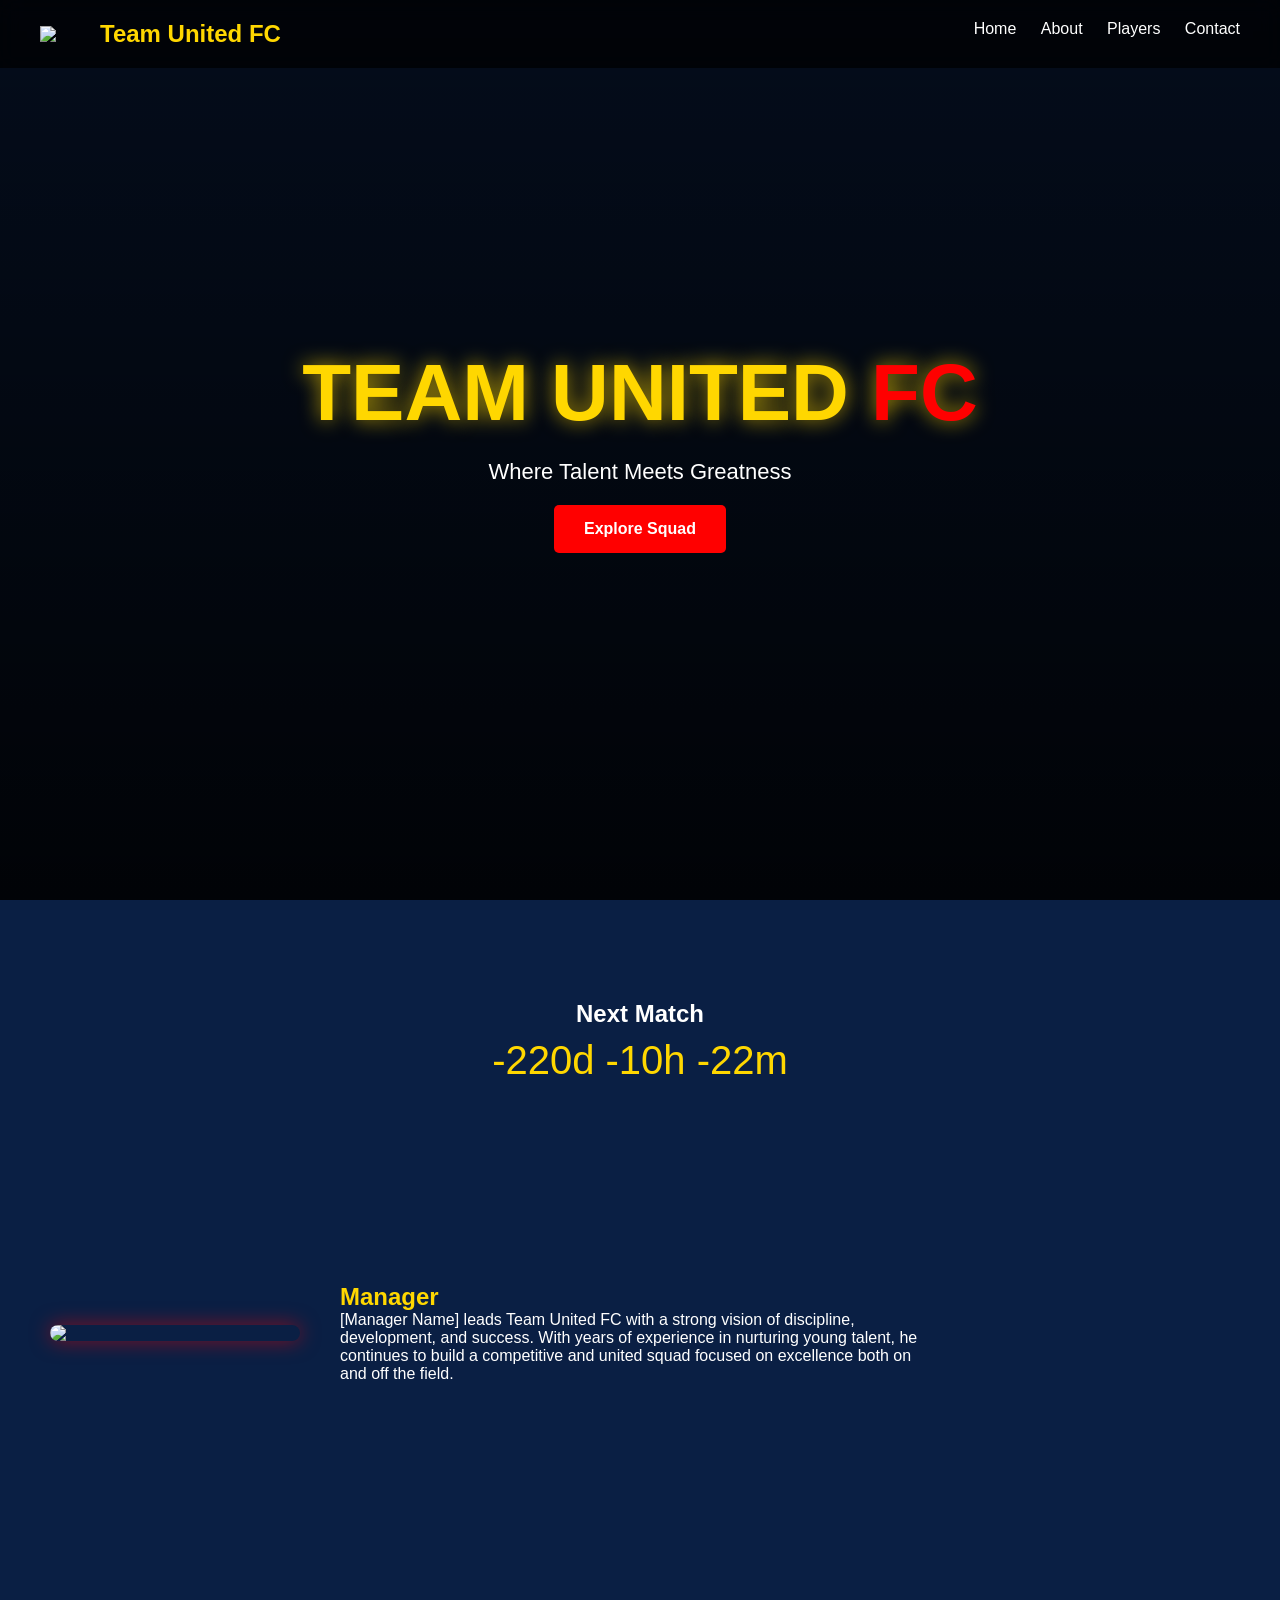
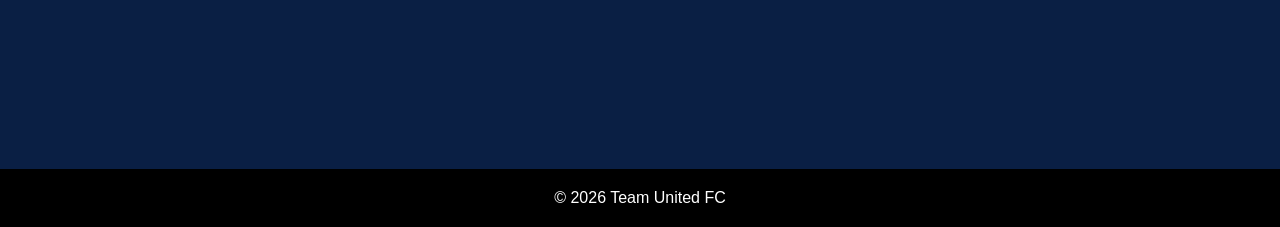
==== commit 30f8fcae: "Update index.html" ====
--- a/index.html
+++ b/index.html
@@ -161,7 +161,10 @@
 <body>
 
 <nav>
+<div style="display:flex;align-items:center;gap:10px;">
+<img src="logo.png" style="width:50px;">
 <h2>Team United FC</h2>
+</div>
 <div>
 <a href="index.html">Home</a>
 <a href="about.html">About</a>
@@ -180,7 +183,7 @@
 
 <section class="match">
 <h2>Next Match</h2>
-<p>Team United FC vs Afro Elite</p>
+
 <div id="countdown"></div>
 </section>
 
